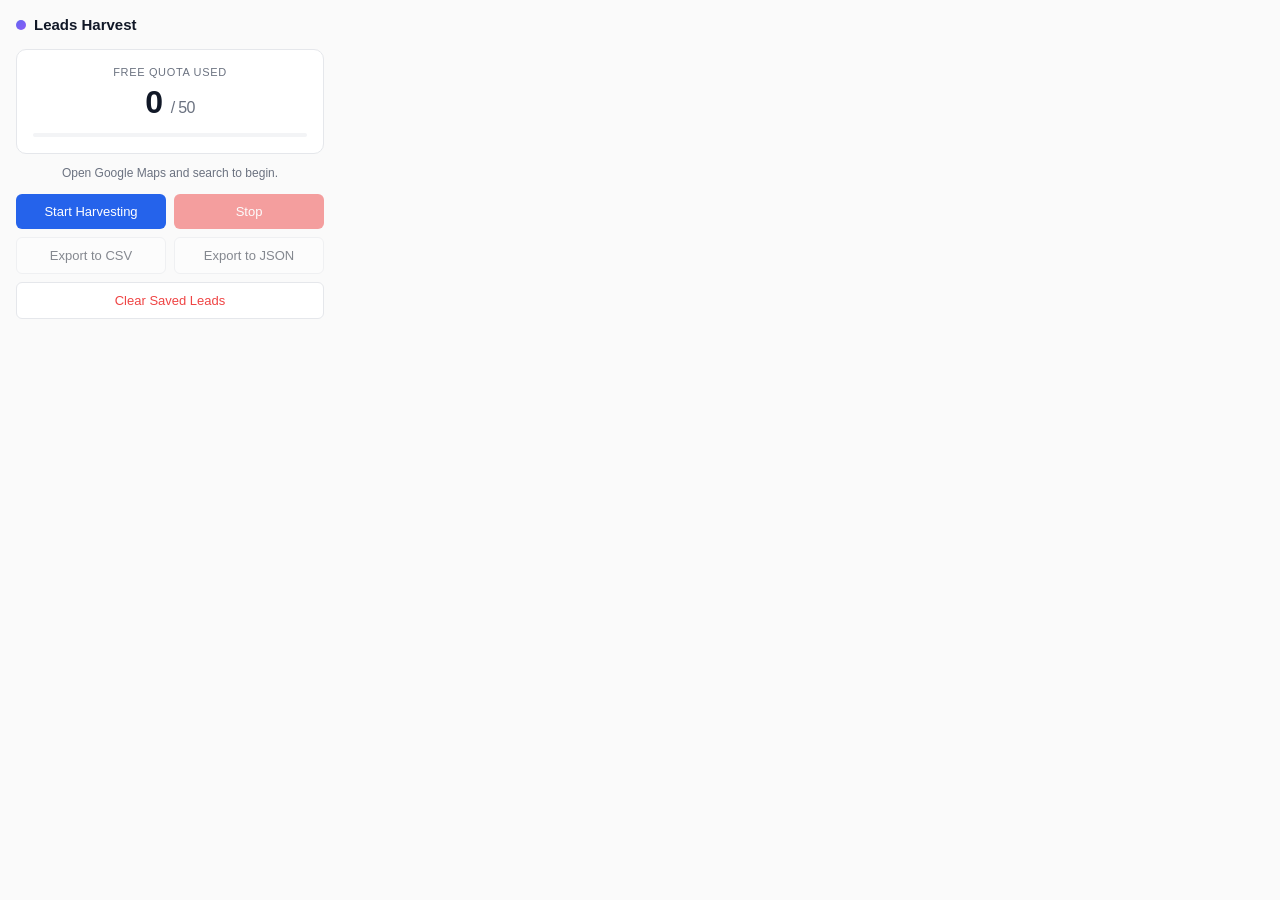
==== popup.html @ b1da7070 "Initial commit: leads-harvest Chrome extension v0.2.0" ====
<!DOCTYPE html>
  <html lang="en">
  <head>
    <meta charset="UTF-8" />
    <title>Leads Harvest</title>
    <link rel="stylesheet" href="styles.css" />
  </head>
  <body>
    <header class="header">
      <div class="logo">
        <span class="logo-dot"></span>
        <span class="logo-text">Leads Harvest</span>
      </div>
    </header>

    <section class="counter-card">
      <div id="counterLabel" class="counter-label">Free Quota Used</div>
      <div class="counter-value">
        <span id="leadCount">0</span>
        <span id="leadLimit" class="counter-limit">/ 50</span>
      </div>
      <div class="progress">
        <div id="progressBar" class="progress-bar"></div>
      </div>
    </section>

    <div id="harvestProgress" class="harvest-progress hidden">
      <div id="harvestProgressBar" class="harvest-progress-bar"></div>
      <span id="harvestProgressLabel" class="harvest-progress-label">Harvesting…</span>
    </div>
    <p id="harvestTip" class="tip hidden">Keep this Maps tab in front — Chrome slows background tabs.</p>

    <div id="status" class="status">Open Google Maps and search to begin.</div>

    <div id="warningBanner" class="warning hidden">
      Selectors may be outdated. Using fallback extractor.
    </div>

    <div id="limitBanner" class="limit-banner hidden">
      <strong>Free limit reached.</strong>
      <p>You've used your lifetime quota of 50 leads.</p>
    </div>

    <div class="actions">
      <button id="startBtn" class="btn btn-primary">Start Harvesting</button>
      <button id="stopBtn" class="btn btn-danger" disabled>Stop</button>
    </div>

    <div class="export-row">
      <button id="exportBtn" class="btn btn-secondary" disabled>Export to CSV</button>
      <button id="exportJsonBtn" class="btn btn-secondary" disabled>Export to JSON</button>
    </div>

    <button id="clearBtn" class="btn btn-ghost">Clear Saved Leads</button>

    <footer class="footer">
      <span id="lastUpdated"></span>
    </footer>

    <script src="popup.js"></script>
  </body>
  </html>
---- styles.css ----
* { box-sizing: border-box; margin: 0; padding: 0; }

  :root {
    --bg: #fafafa;
    --surface: #ffffff;
    --border: #e5e7eb;
    --text: #111827;
    --muted: #6b7280;
    --primary: #2563eb;
    --primary-hover: #1d4ed8;
    --danger: #ef4444;
    --danger-hover: #dc2626;
    --success: #16a34a;
    --warning: #f59e0b;
    --accent-from: #6366f1;
    --accent-to: #8b5cf6;
  }

  body {
    width: 340px;
    font-family: -apple-system, "Segoe UI", Roboto, sans-serif;
    background: var(--bg);
    color: var(--text);
    padding: 16px;
  }

  .header {
    display: flex;
    align-items: center;
    justify-content: space-between;
    margin-bottom: 16px;
  }
  .logo { display: flex; align-items: center; gap: 8px; }
  .logo-dot {
    width: 10px; height: 10px;
    background: linear-gradient(135deg, var(--accent-from), var(--accent-to));
    border-radius: 50%;
  }
  .logo-text { font-weight: 700; font-size: 15px; }

  .counter-card {
    background: var(--surface);
    border: 1px solid var(--border);
    border-radius: 10px;
    padding: 16px;
    text-align: center;
    margin-bottom: 12px;
  }
  .counter-label {
    font-size: 11px;
    text-transform: uppercase;
    letter-spacing: 0.06em;
    color: var(--muted);
    margin-bottom: 6px;
  }
  .counter-value {
    font-size: 32px;
    font-weight: 700;
    letter-spacing: -0.02em;
  }
  .counter-limit { font-size: 16px; color: var(--muted); font-weight: 500; }

  .progress {
    height: 4px;
    background: #f3f4f6;
    border-radius: 2px;
    margin-top: 12px;
    overflow: hidden;
  }
  .progress-bar {
    height: 100%;
    width: 0%;
    background: linear-gradient(90deg, var(--primary), var(--accent-to));
    transition: width 0.3s ease;
  }

  .harvest-progress {
    position: relative;
    height: 24px;
    background: #f3f4f6;
    border: 1px solid var(--border);
    border-radius: 12px;
    overflow: hidden;
    margin-bottom: 10px;
  }
  .harvest-progress-bar {
    position: absolute;
    top: 0; left: 0; bottom: 0;
    width: 0%;
    background: linear-gradient(90deg, var(--primary), var(--accent-to));
    transition: width 0.3s ease;
  }
  .harvest-progress-label {
    position: relative;
    z-index: 1;
    display: flex;
    align-items: center;
    justify-content: center;
    height: 100%;
    font-size: 12px;
    font-weight: 600;
    color: var(--text);
    letter-spacing: 0.02em;
    mix-blend-mode: difference;
    color: #fff;
  }

  .tip {
    font-size: 11px;
    color: var(--warning);
    text-align: center;
    margin: -4px 0 10px 0;
  }

  .status {
    font-size: 12px;
    color: var(--muted);
    text-align: center;
    margin-bottom: 12px;
    min-height: 16px;
  }
  .status.active { color: var(--success); font-weight: 500; }
  .status.error { color: var(--danger); }

  .warning {
    background: #fef3c7;
    border: 1px solid #fde68a;
    color: #92400e;
    padding: 8px 10px;
    border-radius: 6px;
    font-size: 11px;
    margin-bottom: 10px;
  }

  .limit-banner {
    background: #fef3c7;
    border: 1px solid #fde68a;
    color: #92400e;
    padding: 12px;
    border-radius: 8px;
    margin-bottom: 10px;
    font-size: 12px;
  }
  .limit-banner strong { display: block; margin-bottom: 2px; }
  .limit-banner p { font-size: 11px; color: #92400e; }

  .hidden { display: none !important; }

  .actions { display: flex; gap: 8px; margin-bottom: 8px; }

  .btn {
    flex: 1;
    padding: 10px 12px;
    font-size: 13px;
    font-weight: 500;
    border: none;
    border-radius: 6px;
    cursor: pointer;
    transition: opacity 0.15s, background 0.15s, transform 0.05s;
    font-family: inherit;
  }
  .btn:not(:disabled):active { transform: translateY(1px); }
  .btn:disabled { opacity: 0.5; cursor: not-allowed; }

  .btn-primary { background: var(--primary); color: #fff; }
  .btn-primary:not(:disabled):hover { background: var(--primary-hover); }

  .btn-danger { background: var(--danger); color: #fff; }
  .btn-danger:not(:disabled):hover { background: var(--danger-hover); }

  .btn-secondary {
    width: 100%;
    background: var(--surface);
    color: var(--text);
    border: 1px solid var(--border);
    margin-bottom: 8px;
  }
  .btn-secondary:not(:disabled):hover { background: #f3f4f6; }

  .export-row {
    display: flex;
    gap: 8px;
    margin-bottom: 8px;
  }
  .export-row .btn-secondary {
    width: auto;
    margin-bottom: 0;
    flex: 1;
  }

  .btn-ghost {
    width: 100%;
    background: var(--surface);
    color: var(--danger);
    border: 1px solid var(--border);
    font-size: 13px;
    padding: 10px 12px;
    font-weight: 500;
  }
  .btn-ghost:not(:disabled):hover {
    background: #fef2f2;
    border-color: #fecaca;
  }

  .footer {
    text-align: center;
    font-size: 10px;
    color: var(--muted);
    margin-top: 8px;
  }
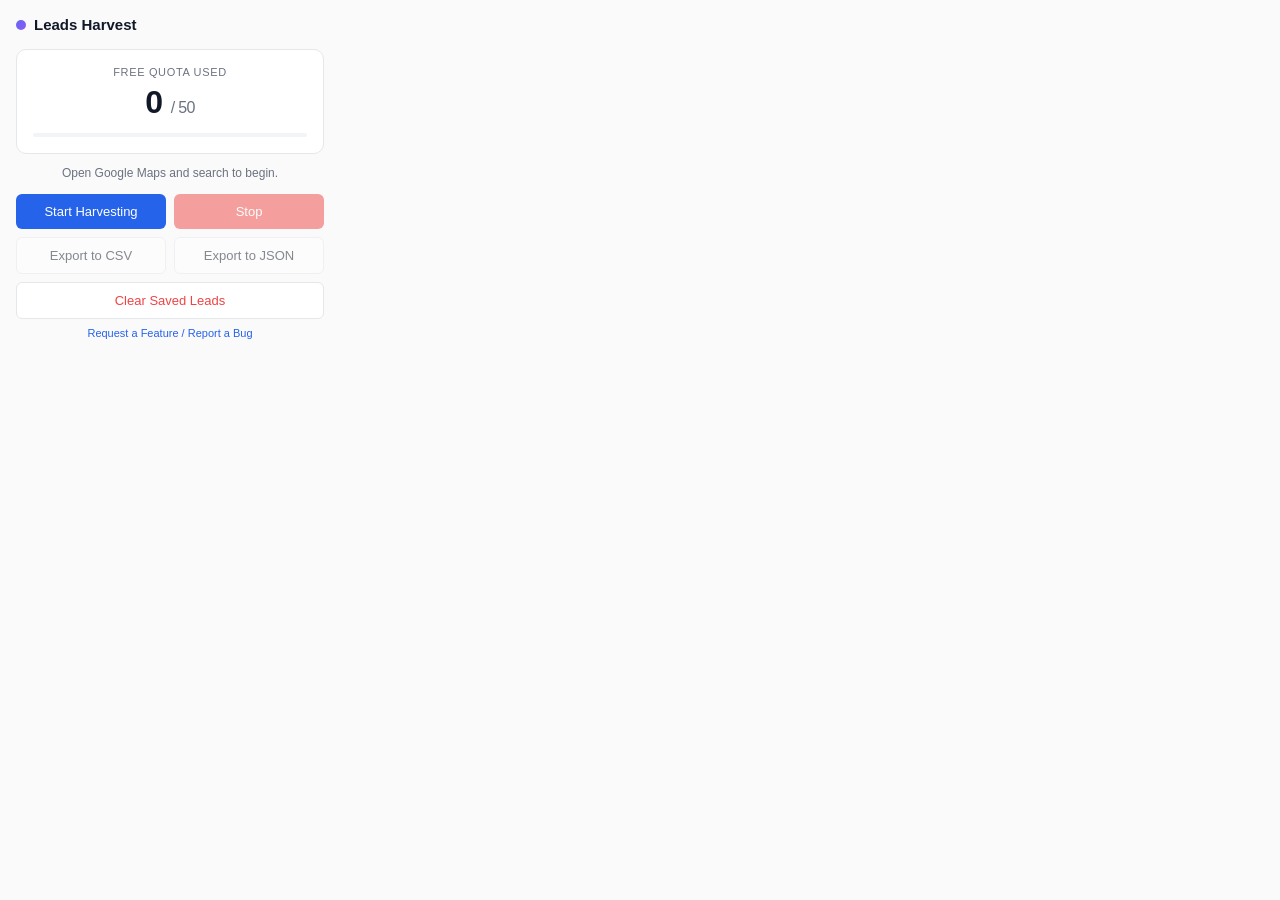
==== commit 5e7fe7fb: "Add in-popup feedback form, README install guide; bump to v0.3.0 - Replace GitHub-issue links with a" ====
--- a/popup.html
+++ b/popup.html
@@ -53,7 +53,21 @@
 
     <button id="clearBtn" class="btn btn-ghost">Clear Saved Leads</button>
 
+    <div id="feedbackForm" class="feedback-form hidden">
+      <div class="feedback-title">Request a Feature / Report a Bug</div>
+      <input id="fbName" class="feedback-input" type="text" placeholder="Name" autocomplete="name" />
+      <input id="fbEmail" class="feedback-input" type="email" placeholder="Email" autocomplete="email" />
+      <input id="fbPhone" class="feedback-input" type="tel" placeholder="Phone (optional)" autocomplete="tel" />
+      <textarea id="fbMessage" class="feedback-input" rows="3" placeholder="Tell us what you'd like to see, or what went wrong…"></textarea>
+      <div id="fbStatus" class="feedback-status hidden"></div>
+      <div class="feedback-actions">
+        <button id="fbSendBtn" class="btn btn-primary">Send</button>
+        <button id="fbCancelBtn" class="btn btn-ghost">Cancel</button>
+      </div>
+    </div>
+
     <footer class="footer">
+      <a id="feedbackToggle" class="feedback-link" href="#">Request a Feature / Report a Bug</a>
       <span id="lastUpdated"></span>
     </footer>
 
--- a/styles.css
+++ b/styles.css
@@ -208,3 +208,56 @@
     color: var(--muted);
     margin-top: 8px;
   }
+
+  .feedback-link {
+    display: inline-block;
+    margin-bottom: 6px;
+    font-size: 11px;
+    color: var(--primary);
+    text-decoration: none;
+  }
+  .feedback-link:hover { text-decoration: underline; }
+
+  .feedback-form {
+    background: var(--surface);
+    border: 1px solid var(--border);
+    border-radius: 8px;
+    padding: 10px;
+    margin-top: 8px;
+    display: flex;
+    flex-direction: column;
+    gap: 6px;
+  }
+  .feedback-title {
+    font-size: 12px;
+    font-weight: 600;
+    color: var(--text);
+    margin-bottom: 2px;
+  }
+  .feedback-input {
+    width: 100%;
+    box-sizing: border-box;
+    padding: 7px 8px;
+    font-size: 12px;
+    font-family: inherit;
+    color: var(--text);
+    background: var(--bg);
+    border: 1px solid var(--border);
+    border-radius: 6px;
+    resize: vertical;
+  }
+  .feedback-input:focus {
+    outline: none;
+    border-color: var(--primary);
+  }
+  .feedback-status {
+    font-size: 11px;
+    padding: 2px 0;
+  }
+  .feedback-status.success { color: var(--success); }
+  .feedback-status.error { color: var(--danger); }
+  .feedback-actions {
+    display: flex;
+    gap: 8px;
+  }
+  .feedback-actions .btn { flex: 1; }
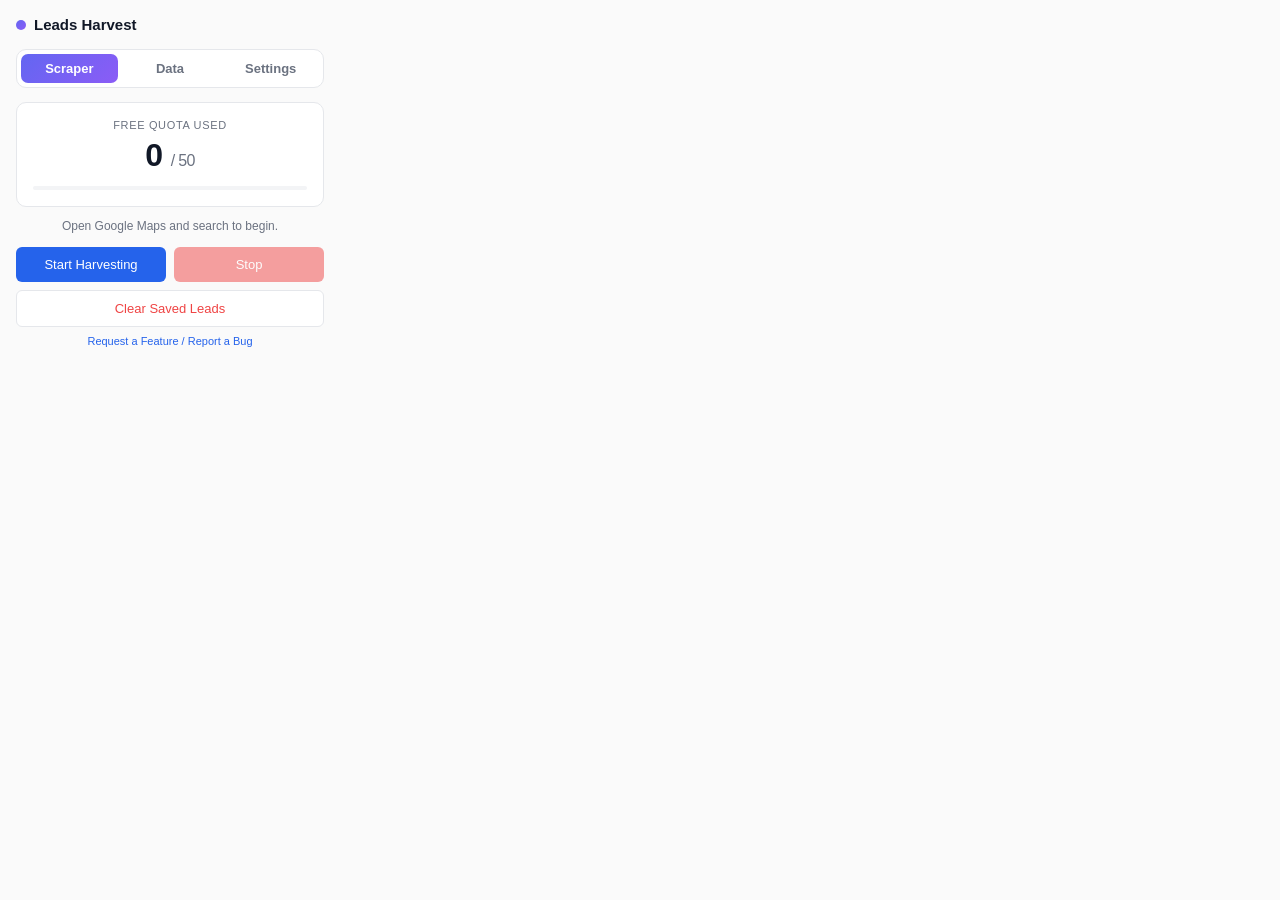
==== commit b5a23ebf: "Add tabbed UI, data preview, Excel export, fast mode & settings Inspired by competitor UX, built ind" ====
--- a/popup.html
+++ b/popup.html
@@ -13,45 +13,144 @@
       </div>
     </header>
 
-    <section class="counter-card">
-      <div id="counterLabel" class="counter-label">Free Quota Used</div>
-      <div class="counter-value">
-        <span id="leadCount">0</span>
-        <span id="leadLimit" class="counter-limit">/ 50</span>
+    <nav class="tabs">
+      <button class="tab-btn active" data-tab="scraper">Scraper</button>
+      <button class="tab-btn" data-tab="data">Data</button>
+      <button class="tab-btn" data-tab="settings">Settings</button>
+    </nav>
+
+    <!-- ===== Scraper tab ===== -->
+    <section class="tab-pane active" id="tab-scraper">
+      <section class="counter-card">
+        <div id="counterLabel" class="counter-label">Free Quota Used</div>
+        <div class="counter-value">
+          <span id="leadCount">0</span>
+          <span id="leadLimit" class="counter-limit">/ 50</span>
+        </div>
+        <div class="progress">
+          <div id="progressBar" class="progress-bar"></div>
+        </div>
+      </section>
+
+      <div id="harvestProgress" class="harvest-progress hidden">
+        <div id="harvestProgressBar" class="harvest-progress-bar"></div>
+        <span id="harvestProgressLabel" class="harvest-progress-label">Harvesting…</span>
       </div>
-      <div class="progress">
-        <div id="progressBar" class="progress-bar"></div>
+      <p id="harvestTip" class="tip hidden">Keep this Maps tab in front — Chrome slows background tabs.</p>
+
+      <div id="status" class="status">Open Google Maps and search to begin.</div>
+
+      <div id="warningBanner" class="warning hidden">
+        Selectors may be outdated. Using fallback extractor.
+      </div>
+
+      <div id="limitBanner" class="limit-banner hidden">
+        <strong>Free limit reached.</strong>
+        <p>You've used your lifetime quota of 50 leads.</p>
+      </div>
+
+      <div class="actions">
+        <button id="startBtn" class="btn btn-primary">Start Harvesting</button>
+        <button id="stopBtn" class="btn btn-danger" disabled>Stop</button>
+      </div>
+
+      <div id="fastModeNote" class="mode-note hidden">⚡ Fast mode on — emails &amp; socials are skipped for speed.</div>
+
+      <button id="clearBtn" class="btn btn-ghost">Clear Saved Leads</button>
+    </section>
+
+    <!-- ===== Data tab ===== -->
+    <section class="tab-pane" id="tab-data">
+      <div class="stats">
+        <div class="stat-card">
+          <div class="stat-value" id="statTotal">0</div>
+          <div class="stat-label">Leads</div>
+        </div>
+        <div class="stat-card">
+          <div class="stat-value" id="statEmail">0</div>
+          <div class="stat-label">With email</div>
+        </div>
+        <div class="stat-card">
+          <div class="stat-value" id="statPhone">0</div>
+          <div class="stat-label">With phone</div>
+        </div>
+      </div>
+
+      <div class="data-table-wrap">
+        <table class="data-table">
+          <thead>
+            <tr><th>Name</th><th>Phone</th><th>Email</th><th>Website</th></tr>
+          </thead>
+          <tbody id="dataTableBody">
+            <tr><td colspan="4" class="data-empty">No leads yet — run a harvest.</td></tr>
+          </tbody>
+        </table>
+      </div>
+
+      <div class="export-block">
+        <div class="export-title">Export</div>
+        <div class="export-row">
+          <button id="exportBtn" class="btn btn-secondary" disabled>CSV</button>
+          <button id="exportExcelBtn" class="btn btn-secondary" disabled>Excel</button>
+          <button id="exportJsonBtn" class="btn btn-secondary" disabled>JSON</button>
+        </div>
       </div>
     </section>
 
-    <div id="harvestProgress" class="harvest-progress hidden">
-      <div id="harvestProgressBar" class="harvest-progress-bar"></div>
-      <span id="harvestProgressLabel" class="harvest-progress-label">Harvesting…</span>
-    </div>
-    <p id="harvestTip" class="tip hidden">Keep this Maps tab in front — Chrome slows background tabs.</p>
+    <!-- ===== Settings tab ===== -->
+    <section class="tab-pane" id="tab-settings">
+      <div class="settings-section">
+        <div class="settings-title">Speed</div>
+        <label class="setting-row">
+          <span>
+            <strong>Fast mode</strong>
+            <small>Skip email &amp; social lookup (much faster)</small>
+          </span>
+          <input type="checkbox" id="settingFastMode" />
+        </label>
+        <label class="setting-row">
+          <span>
+            <strong>Scan delay</strong>
+            <small>Lower = faster, higher = more reliable</small>
+          </span>
+          <select id="settingScanDelay" class="setting-input">
+            <option value="600">Fast (0.6s)</option>
+            <option value="1200" selected>Balanced (1.2s)</option>
+            <option value="2500">Thorough (2.5s)</option>
+          </select>
+        </label>
+        <label class="setting-row">
+          <span>
+            <strong>Target this run</strong>
+            <small>Stop after this many new leads</small>
+          </span>
+          <input type="number" id="settingTarget" class="setting-input setting-num" min="1" max="50" value="50" />
+        </label>
+      </div>
 
-    <div id="status" class="status">Open Google Maps and search to begin.</div>
+      <div class="settings-section">
+        <div class="settings-title">Export fields</div>
+        <div class="fields-grid">
+          <label><input type="checkbox" data-field="phone" checked /> Phone</label>
+          <label><input type="checkbox" data-field="email" checked /> Email</label>
+          <label><input type="checkbox" data-field="website" checked /> Website</label>
+          <label><input type="checkbox" data-field="address" checked /> Address</label>
+          <label><input type="checkbox" data-field="category" checked /> Category</label>
+          <label><input type="checkbox" data-field="ratings" checked /> Rating/Reviews</label>
+          <label><input type="checkbox" data-field="socials" checked /> Socials</label>
+          <label><input type="checkbox" data-field="hours" checked /> Hours</label>
+        </div>
+        <p class="fields-note">Business name is always included.</p>
+      </div>
 
-    <div id="warningBanner" class="warning hidden">
-      Selectors may be outdated. Using fallback extractor.
-    </div>
+      <div id="settingsStatus" class="settings-status"></div>
+      <button id="saveSettingsBtn" class="btn btn-primary">Save Settings</button>
+    </section>
 
-    <div id="limitBanner" class="limit-banner hidden">
-      <strong>Free limit reached.</strong>
-      <p>You've used your lifetime quota of 50 leads.</p>
-    </div>
-
-    <div class="actions">
-      <button id="startBtn" class="btn btn-primary">Start Harvesting</button>
-      <button id="stopBtn" class="btn btn-danger" disabled>Stop</button>
-    </div>
-
-    <div class="export-row">
-      <button id="exportBtn" class="btn btn-secondary" disabled>Export to CSV</button>
-      <button id="exportJsonBtn" class="btn btn-secondary" disabled>Export to JSON</button>
-    </div>
-
-    <button id="clearBtn" class="btn btn-ghost">Clear Saved Leads</button>
+    <footer class="footer">
+      <a id="feedbackToggle" class="feedback-link" href="#">Request a Feature / Report a Bug</a>
+      <span id="lastUpdated"></span>
+    </footer>
 
     <div id="feedbackForm" class="feedback-form hidden">
       <div class="feedback-title">Request a Feature / Report a Bug</div>
@@ -66,11 +165,7 @@
       </div>
     </div>
 
-    <footer class="footer">
-      <a id="feedbackToggle" class="feedback-link" href="#">Request a Feature / Report a Bug</a>
-      <span id="lastUpdated"></span>
-    </footer>
-
+    <script src="xlsx.full.min.js"></script>
     <script src="popup.js"></script>
   </body>
   </html>
--- a/styles.css
+++ b/styles.css
@@ -261,3 +261,163 @@
     gap: 8px;
   }
   .feedback-actions .btn { flex: 1; }
+
+  /* ===== Tabs ===== */
+  .tabs {
+    display: flex;
+    gap: 4px;
+    margin-bottom: 14px;
+    background: var(--surface);
+    border: 1px solid var(--border);
+    border-radius: 10px;
+    padding: 4px;
+  }
+  .tab-btn {
+    flex: 1;
+    border: none;
+    background: transparent;
+    color: var(--muted);
+    font-size: 13px;
+    font-weight: 600;
+    font-family: inherit;
+    padding: 7px 0;
+    border-radius: 7px;
+    cursor: pointer;
+  }
+  .tab-btn:hover { color: var(--text); }
+  .tab-btn.active {
+    background: linear-gradient(135deg, var(--accent-from), var(--accent-to));
+    color: #fff;
+  }
+  .tab-pane { display: none; }
+  .tab-pane.active { display: block; }
+
+  /* ===== Fast-mode note ===== */
+  .mode-note {
+    font-size: 11px;
+    color: var(--accent-from);
+    background: rgba(99, 102, 241, 0.08);
+    border: 1px solid rgba(124, 92, 246, 0.3);
+    border-radius: 8px;
+    padding: 7px 10px;
+    margin-bottom: 10px;
+    text-align: center;
+  }
+
+  /* ===== Data tab ===== */
+  .stats {
+    display: flex;
+    gap: 8px;
+    margin-bottom: 12px;
+  }
+  .stat-card {
+    flex: 1;
+    background: var(--surface);
+    border: 1px solid var(--border);
+    border-radius: 10px;
+    padding: 10px 6px;
+    text-align: center;
+  }
+  .stat-value { font-size: 20px; font-weight: 700; color: var(--text); }
+  .stat-label { font-size: 10px; color: var(--muted); margin-top: 2px; }
+
+  .data-table-wrap {
+    max-height: 220px;
+    overflow: auto;
+    border: 1px solid var(--border);
+    border-radius: 10px;
+    background: var(--surface);
+    margin-bottom: 12px;
+  }
+  .data-table {
+    width: 100%;
+    border-collapse: collapse;
+    font-size: 11px;
+  }
+  .data-table th {
+    position: sticky;
+    top: 0;
+    background: var(--surface);
+    color: var(--muted);
+    font-weight: 600;
+    text-align: left;
+    padding: 7px 8px;
+    border-bottom: 1px solid var(--border);
+  }
+  .data-table td {
+    padding: 6px 8px;
+    border-bottom: 1px solid var(--border);
+    color: var(--text);
+    max-width: 90px;
+    overflow: hidden;
+    text-overflow: ellipsis;
+    white-space: nowrap;
+  }
+  .data-table tr:last-child td { border-bottom: none; }
+  .data-empty {
+    text-align: center !important;
+    color: var(--muted);
+    padding: 18px 8px !important;
+    max-width: none !important;
+  }
+
+  .export-block { margin-bottom: 4px; }
+  .export-title, .settings-title {
+    font-size: 12px;
+    font-weight: 600;
+    color: var(--text);
+    margin-bottom: 8px;
+  }
+  .export-row { display: flex; gap: 8px; }
+  .export-row .btn { flex: 1; }
+
+  /* ===== Settings tab ===== */
+  .settings-section {
+    background: var(--surface);
+    border: 1px solid var(--border);
+    border-radius: 10px;
+    padding: 12px;
+    margin-bottom: 12px;
+  }
+  .setting-row {
+    display: flex;
+    align-items: center;
+    justify-content: space-between;
+    gap: 10px;
+    padding: 8px 0;
+    border-bottom: 1px solid var(--border);
+  }
+  .setting-row:last-child { border-bottom: none; }
+  .setting-row span { display: flex; flex-direction: column; }
+  .setting-row strong { font-size: 13px; font-weight: 600; color: var(--text); }
+  .setting-row small { font-size: 10px; color: var(--muted); }
+  .setting-input {
+    font-size: 12px;
+    font-family: inherit;
+    color: var(--text);
+    background: var(--bg);
+    border: 1px solid var(--border);
+    border-radius: 6px;
+    padding: 6px 8px;
+  }
+  .setting-num { width: 64px; text-align: right; }
+  input[type="checkbox"] { width: 16px; height: 16px; accent-color: var(--accent-from); cursor: pointer; }
+
+  .fields-grid {
+    display: grid;
+    grid-template-columns: 1fr 1fr;
+    gap: 8px 10px;
+  }
+  .fields-grid label {
+    display: flex;
+    align-items: center;
+    gap: 6px;
+    font-size: 12px;
+    color: var(--text);
+    cursor: pointer;
+  }
+  .fields-note { font-size: 10px; color: var(--muted); margin-top: 8px; }
+
+  .settings-status { font-size: 11px; min-height: 14px; margin-bottom: 8px; text-align: center; }
+  .settings-status.success { color: var(--success); }
+  .settings-status.error { color: var(--danger); }
